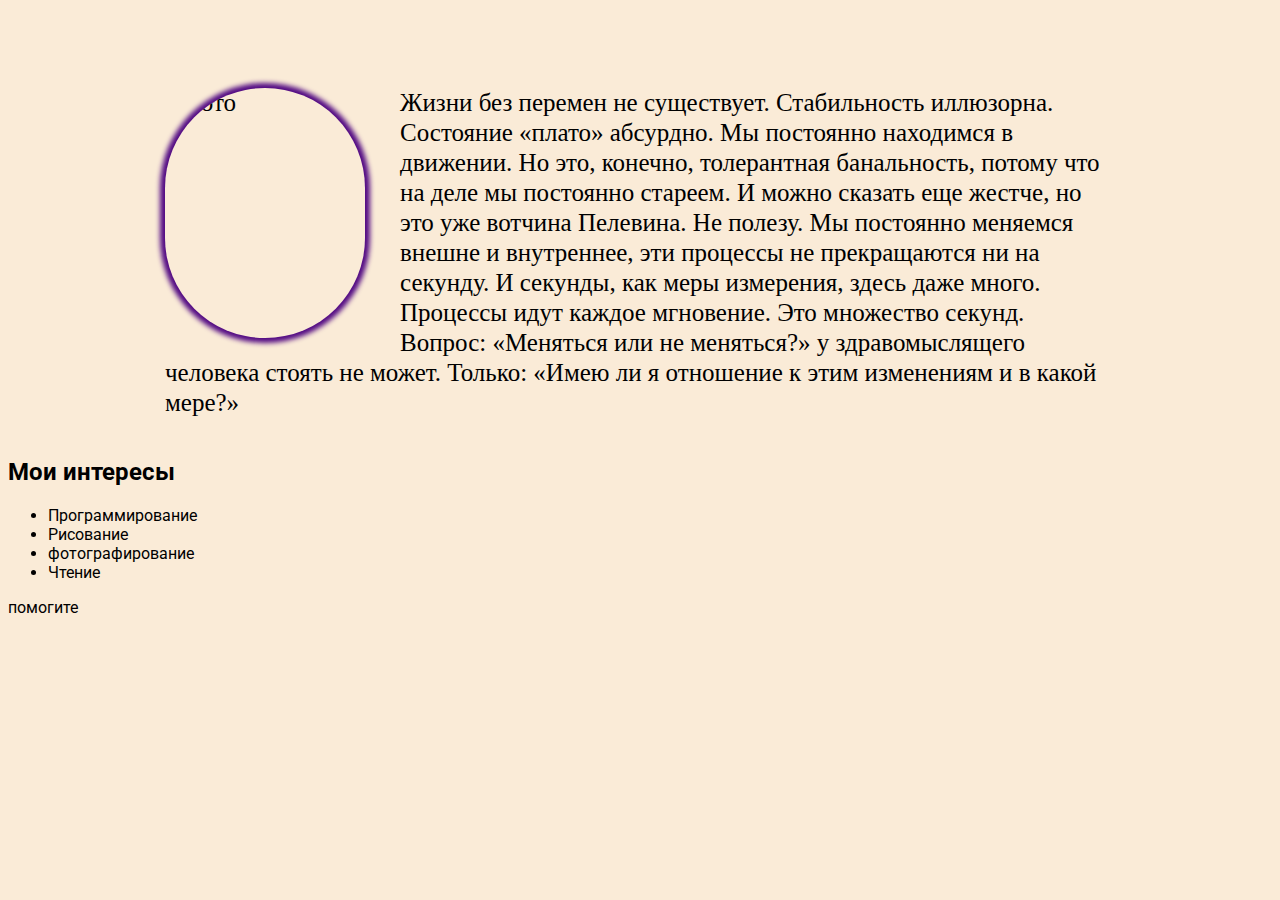
==== about.html @ ca7f554d "Update about.html" ====
<!DOCTYPE html>
<html lang="ru">
<head>
    <meta charset="UTF-8">
    <meta http-equiv="X-UA-Compatible" content="IE=edge">
    <meta name="viewport" content="width=device-width, initial-scale=1.0">
    <title>Мой первый сайт</title>
    <link rel="stylesheet" href="./normalize.css">
    <link rel="stylesheet" href="./style/about.css">
</head>
<body class="root">
    <div class="page">
        <div class="info">
            <p class="info__text">
            <img src="./images/self.jpg" alt="Фото" class="info__image">
             Жизни без перемен не существует.
                Стабильность иллюзорна. Состояние «плато» абсурдно. 
                Мы постоянно находимся в движении. 
                Но это, конечно, толерантная банальность, потому что на деле
                мы постоянно стареем. И можно сказать еще жестче, 
                но это уже вотчина Пелевина. Не полезу.
                Мы постоянно меняемся внешне и внутреннее, эти процессы 
                не прекращаются ни на секунду. И секунды, как меры измерения,
                здесь даже много. Процессы идут каждое мгновение. 
                Это множество секунд. Вопрос: «Меняться или не меняться?»
                у здравомыслящего человека стоять не может. Только: «Имею ли
                я отношение к этим изменениям и в какой мере?»
            </p>
        </div>
    </div>
     <h2>Мои интересы</h2>
        <ul class="card__list">
            <li class="card__list-item">Программирование</li>
            <li class="card__list-item">Рисование</li>
            <li class="card__list-item">фотографирование</li>
            <li class="card__list-item">Чтение</li>
        </ul>
    </div>
</body>
</html>

помогите
---- style/about.css ----
@import url('https://fonts.googleapis.com/css2?family=Exo:wght@400;700&family=Roboto:wght@400;500;700&display=swap');

.root {
    font-family: 'Roboto', sans-serif; 
    background-color: antiquewhite;
}

.page {
    max-width: 950px;
    margin: 0 auto;
    padding-top: 80px;
    padding-bottom: 20px;
}

/* .info {
    display: flex;
} */

.info__image {
    width: 200px;
    height: 250px;
    border-radius: 100px;
    /* border: 2px solid rgb(223, 50, 194); */
    box-shadow: 0 0 5px 5px rgb(82, 9, 131);
    margin-right: 35px;
    float: left;
} 

.info__text {
    font-family: 'Lobster', cursive;
    font-style: normal;
    font-weight: 400;
    font-size: 25px;
    line-height: 30px;
    margin: 0;
}
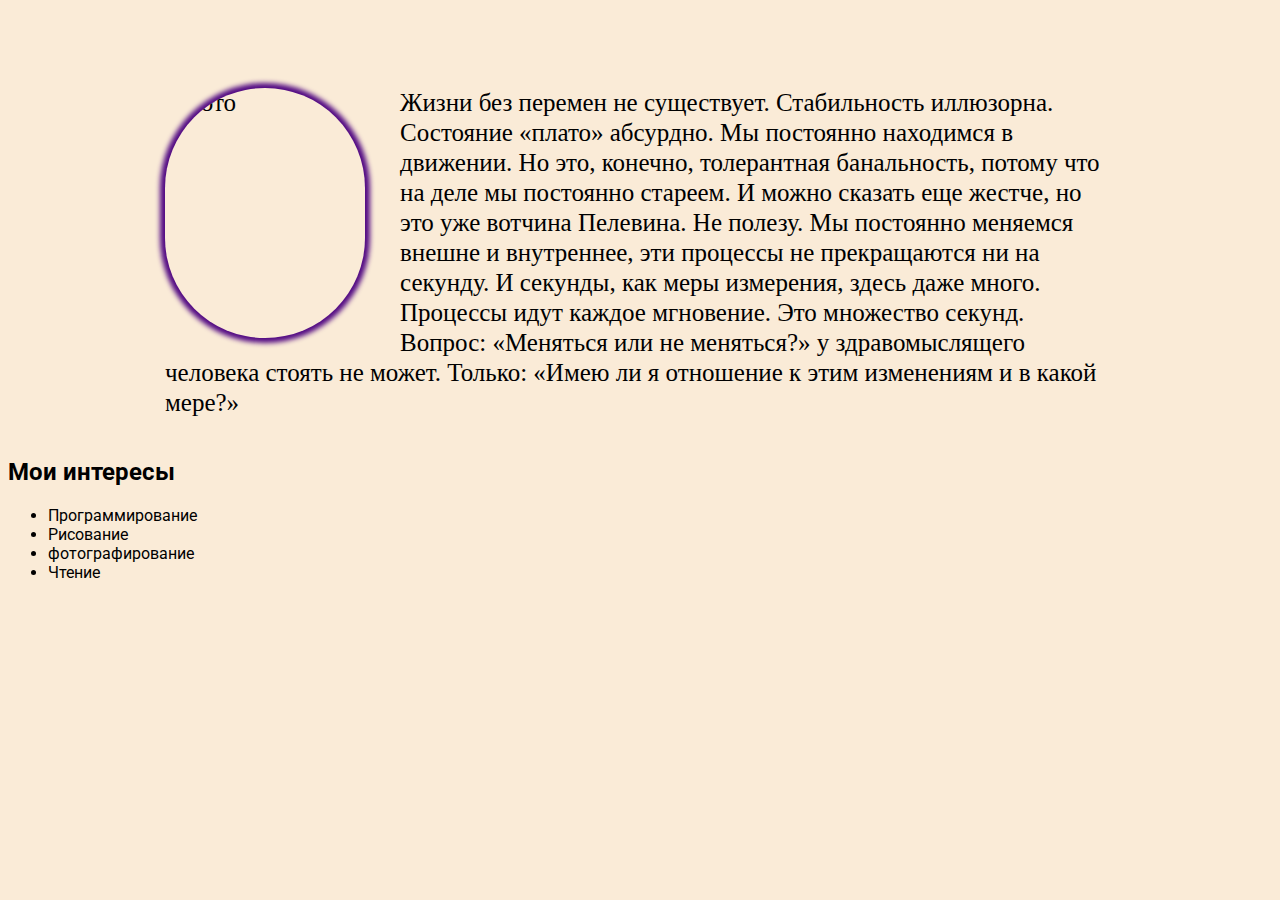
==== commit 5b29edb8: "Update about.html" ====
--- a/about.html
+++ b/about.html
@@ -39,4 +39,4 @@
 </body>
 </html>
 
-помогите
+
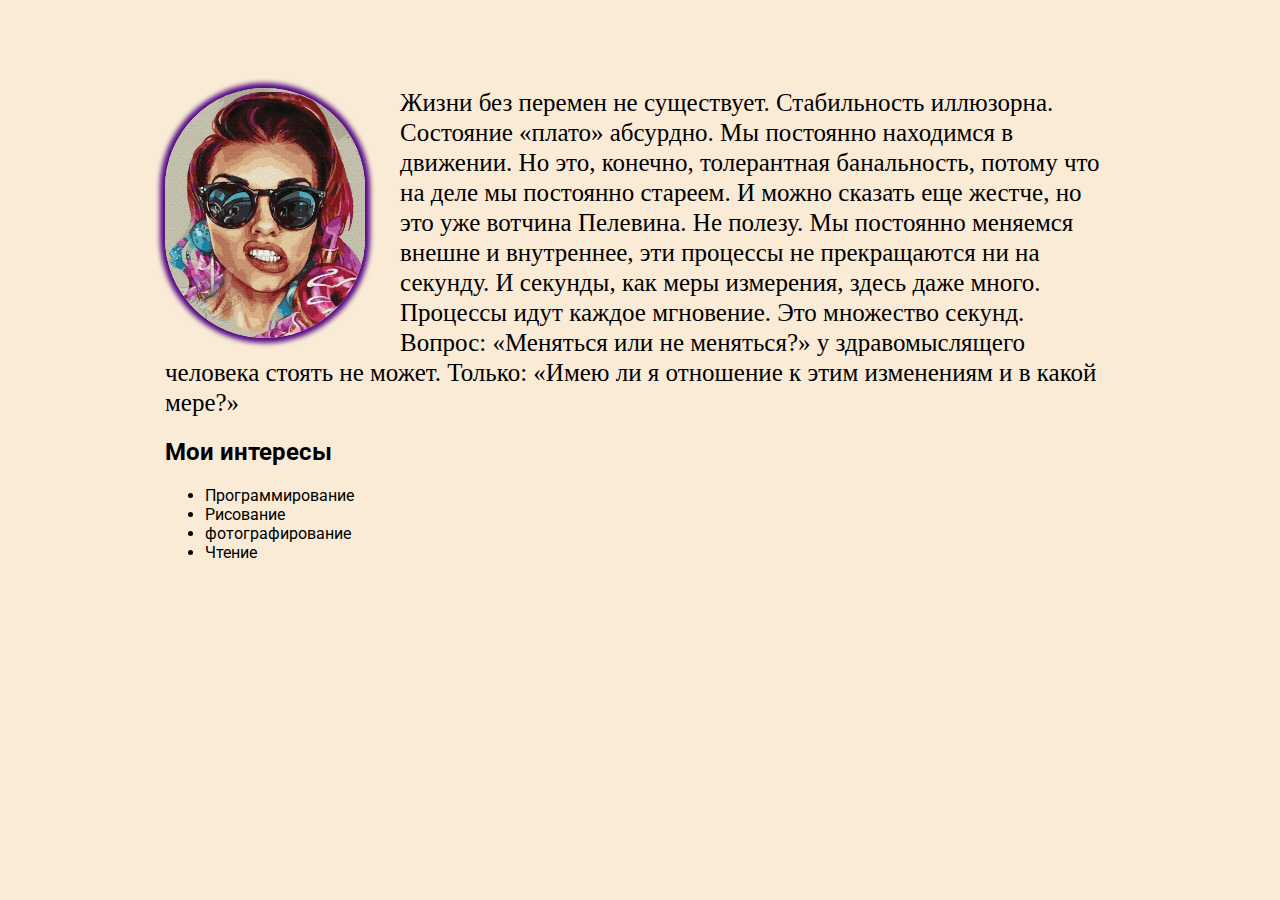
==== commit cdd95d11: "commit 1" ====
--- a/about.html
+++ b/about.html
@@ -27,8 +27,8 @@
                 я отношение к этим изменениям и в какой мере?»
             </p>
         </div>
-    </div>
-     <h2>Мои интересы</h2>
+    <div>
+        <h2>Мои интересы</h2>
         <ul class="card__list">
             <li class="card__list-item">Программирование</li>
             <li class="card__list-item">Рисование</li>
@@ -38,5 +38,3 @@
     </div>
 </body>
 </html>
-
-
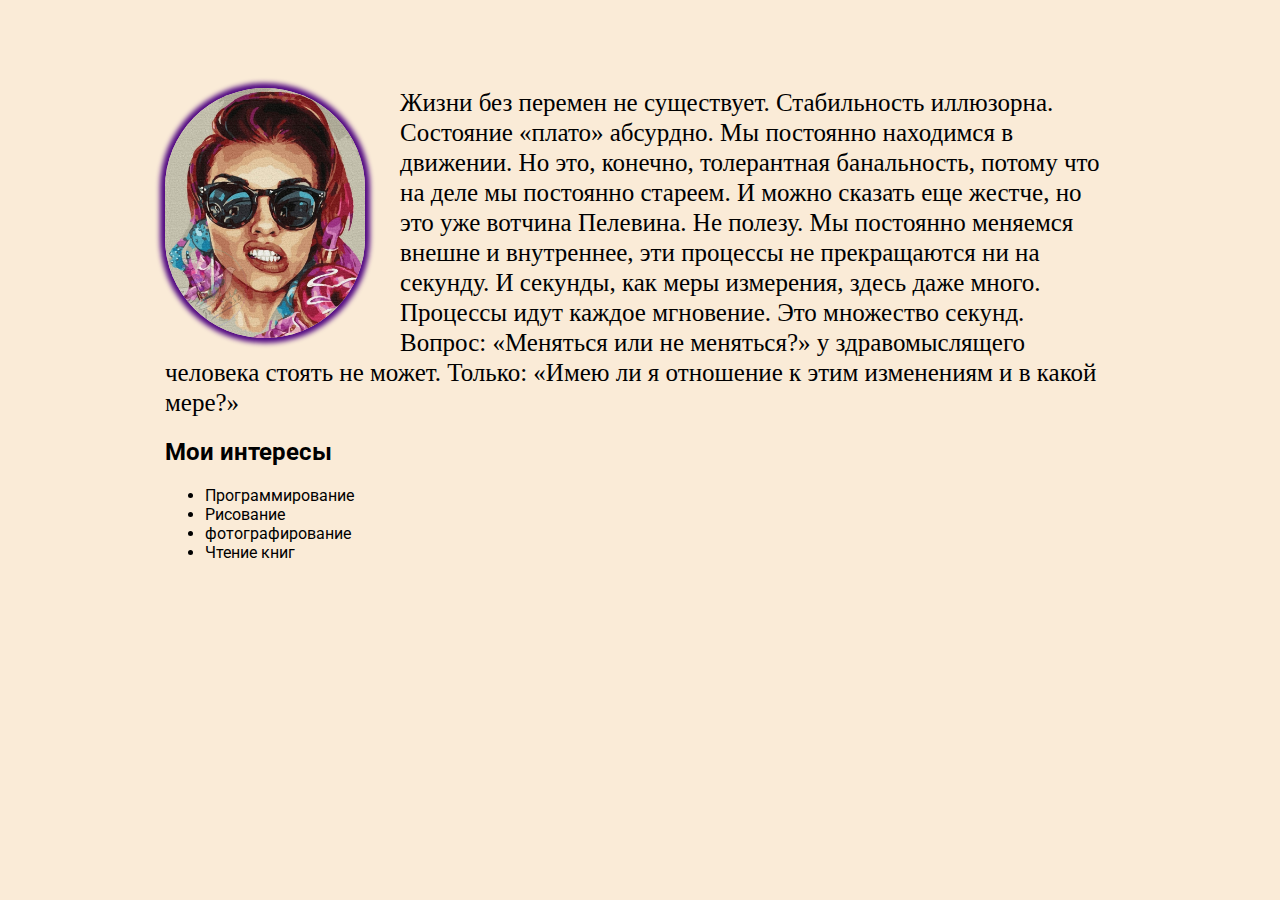
==== commit 80f3f533: "commi 2" ====
--- a/about.html
+++ b/about.html
@@ -33,7 +33,7 @@
             <li class="card__list-item">Программирование</li>
             <li class="card__list-item">Рисование</li>
             <li class="card__list-item">фотографирование</li>
-            <li class="card__list-item">Чтение</li>
+            <li class="card__list-item">Чтение книг</li>
         </ul>
     </div>
 </body>
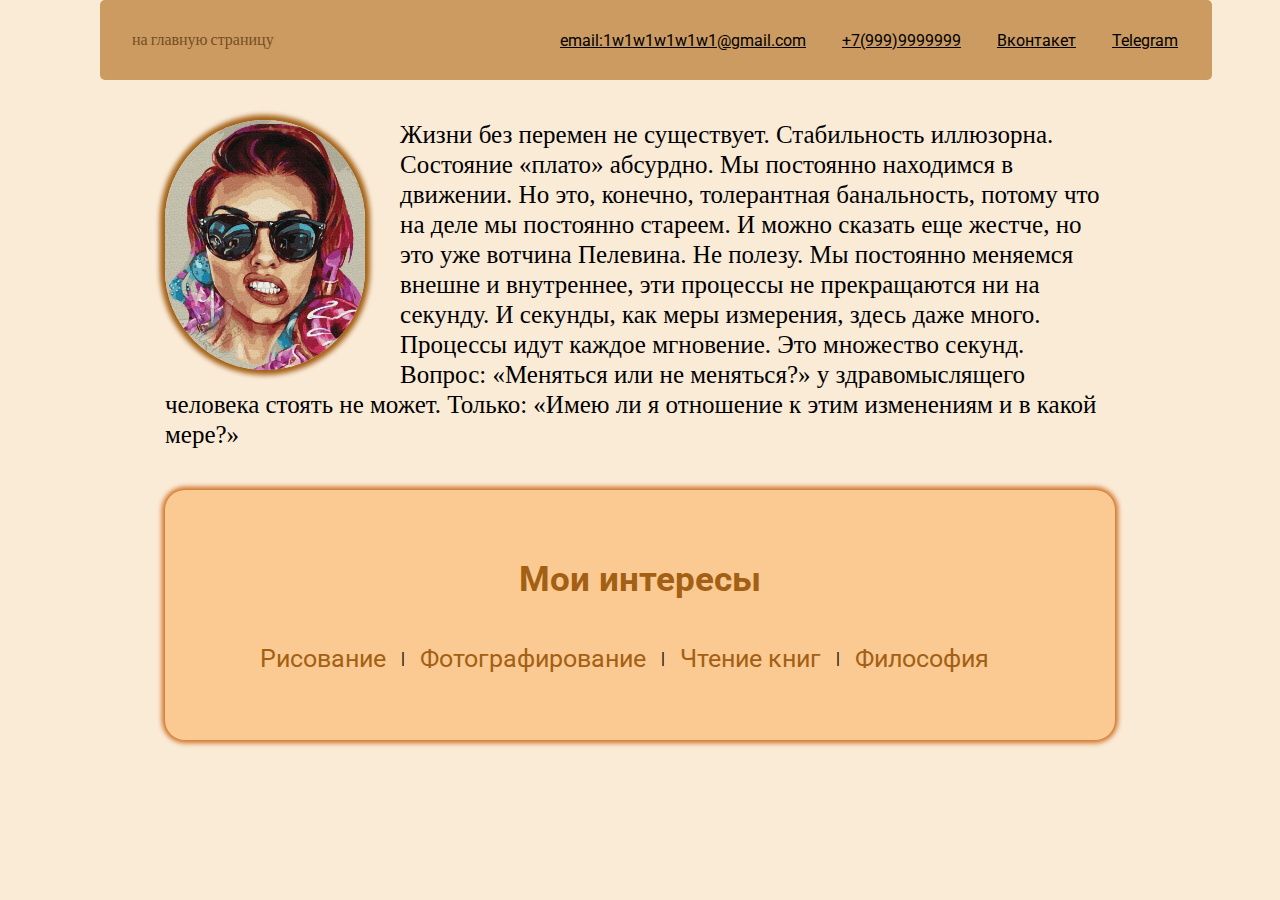
==== commit fbdab9ae: "commit3" ====
--- a/about.html
+++ b/about.html
@@ -9,6 +9,17 @@
     <link rel="stylesheet" href="./style/about.css">
 </head>
 <body class="root">
+    <header class="headeng">
+        <a href="index.html" target="_blank" class="headeng__main">
+            <p class="headeng__title">на главную страницу</p>
+        </a>
+        <ul class="headeng__list">
+            <li class="headeng__item">email:1w1w1w1w1w1@gmail.com</li>
+            <li class="headeng__item">+7(999)9999999</li>
+            <li class="headeng__item">Вконтакет</li>
+            <li class="headeng__item">Telegram</li>
+        </ul>
+    </header>
     <div class="page">
         <div class="info">
             <p class="info__text">
@@ -27,13 +38,16 @@
                 я отношение к этим изменениям и в какой мере?»
             </p>
         </div>
-    <div>
-        <h2>Мои интересы</h2>
+    <div class="card">
+        <h2 class="card__title">Мои интересы</h2>
         <ul class="card__list">
-            <li class="card__list-item">Программирование</li>
             <li class="card__list-item">Рисование</li>
-            <li class="card__list-item">фотографирование</li>
+            |
+            <li class="card__list-item">Фотографирование</li>
+            |
             <li class="card__list-item">Чтение книг</li>
+            |
+            <li class="card__list-item">Философия</li>
         </ul>
     </div>
 </body>
--- a/style/about.css
+++ b/style/about.css
@@ -1,27 +1,75 @@
 @import url('https://fonts.googleapis.com/css2?family=Exo:wght@400;700&family=Roboto:wght@400;500;700&display=swap');
+@import url('https://fonts.googleapis.com/css2?family=Niconne&display=swap');
 
 .root {
     font-family: 'Roboto', sans-serif; 
     background-color: antiquewhite;
+    margin: 0 auto;
+}
+
+.headeng {
+    margin: 0 100px;
+    width: calc(100% - 200px);
+    height: 80px;
+    background: #cc9b62;
+    border-radius: 5px;
+}
+
+.headeng {
+    display: flex;
+    align-items: center;
+    justify-content: space-between;
+    padding: 0 16px;
+}
+
+.headeng__main {
+    color: #754e20;
+    text-decoration: none;
+    transition: .3s;
+    font-family: 'Niconne', cursive;
+}
+
+.headeng__main:hover {
+    text-decoration: none;
+    opacity: .5;
+}
+
+.headeng__title {
+    margin: 16px;
+}
+
+.headeng__list {
+    display: flex;
+    align-items: center;
+    list-style-type: none;
+    text-decoration: underline;
+    padding: 0;
+    margin: 0;
+    height: 100%;
+}
+
+.headeng__item {
+    padding: 0 18px;
+    height: 100%;
+    width: 100%;
+    display: flex;
+    align-items: center;
+    justify-content: center;
+    transition: 0.3s;
 }
 
 .page {
     max-width: 950px;
     margin: 0 auto;
-    padding-top: 80px;
+    padding-top: 40px;
     padding-bottom: 20px;
 }
-
-/* .info {
-    display: flex;
-} */
 
 .info__image {
     width: 200px;
     height: 250px;
     border-radius: 100px;
-    /* border: 2px solid rgb(223, 50, 194); */
-    box-shadow: 0 0 5px 5px rgb(82, 9, 131);
+    box-shadow: 0 0 5px 5px #a36014;
     margin-right: 35px;
     float: left;
 } 
@@ -35,3 +83,36 @@
     margin: 0;
 }
 
+.card {
+    width: 100%;
+    height: 250px;
+    background-color: #faca92;
+    margin-top: 40px;
+    border-radius: 20px;
+    box-shadow: 0 0 5px 3px rgb(207, 112, 34);
+    padding: 40px 80px;
+    box-sizing: border-box;
+}
+
+.card__list {
+    display: flex;
+    align-items: center;
+    margin: 0;
+    padding: 0;
+    list-style-type: none;
+}
+
+.card__list-item {
+    margin: 15px 15px;
+    font-size: 25px;
+    color: #a36014;
+}
+
+.card__title {
+    display: flex;
+    align-items: center;
+    justify-content: center;
+    font-style: normal;
+    font-size: 35px;
+    color: #a36014;
+}
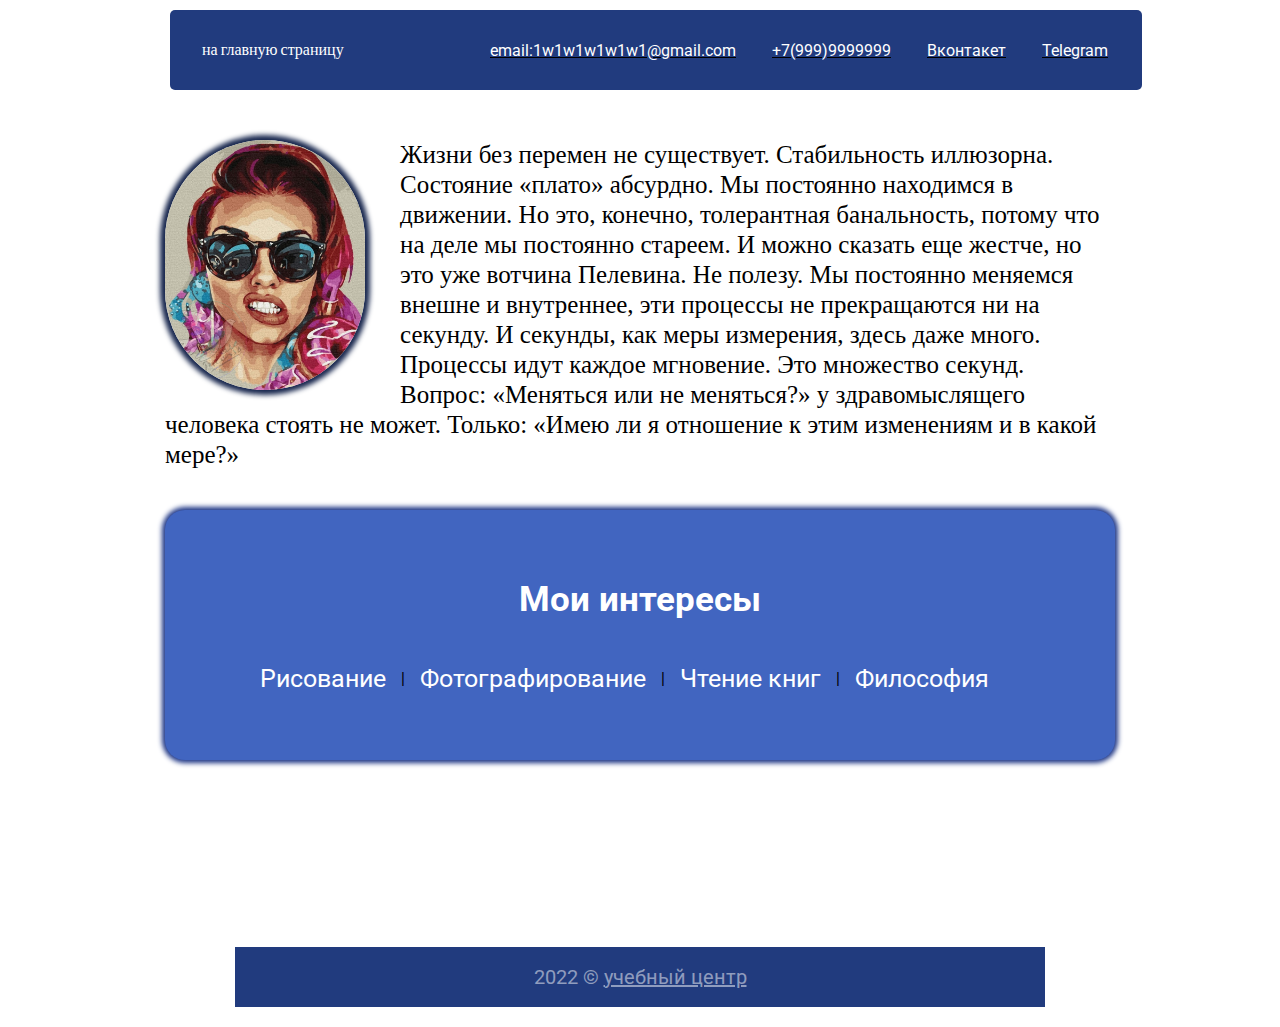
==== commit 3055b557: "commit5" ====
--- a/about.html
+++ b/about.html
@@ -50,5 +50,8 @@
             <li class="card__list-item">Философия</li>
         </ul>
     </div>
+    <footer class="footer">
+        <p class="footer__text">2022 &copy;&#160;<span class="footer__text-centr">учебный центр</span></p>
+    </footer>
 </body>
 </html>
--- a/style/about.css
+++ b/style/about.css
@@ -1,17 +1,18 @@
 @import url('https://fonts.googleapis.com/css2?family=Exo:wght@400;700&family=Roboto:wght@400;500;700&display=swap');
 @import url('https://fonts.googleapis.com/css2?family=Niconne&display=swap');
+@import url('./footer.css');
 
 .root {
     font-family: 'Roboto', sans-serif; 
-    background-color: antiquewhite;
+    background-color: rgb(255, 255, 255);
     margin: 0 auto;
 }
 
 .headeng {
-    margin: 0 100px;
-    width: calc(100% - 200px);
+    margin: 10px 170px;
+    width: calc(100% - 340px);
     height: 80px;
-    background: #cc9b62;
+    background: #213B7E;
     border-radius: 5px;
 }
 
@@ -23,7 +24,7 @@
 }
 
 .headeng__main {
-    color: #754e20;
+    color: #ffffff;
     text-decoration: none;
     transition: .3s;
     font-family: 'Niconne', cursive;
@@ -56,6 +57,7 @@
     align-items: center;
     justify-content: center;
     transition: 0.3s;
+    color: #ffffff;
 }
 
 .page {
@@ -69,7 +71,7 @@
     width: 200px;
     height: 250px;
     border-radius: 100px;
-    box-shadow: 0 0 5px 5px #a36014;
+    box-shadow: 0 0 5px 5px #18274e;
     margin-right: 35px;
     float: left;
 } 
@@ -86,10 +88,10 @@
 .card {
     width: 100%;
     height: 250px;
-    background-color: #faca92;
+    background-color: #4165c0;
     margin-top: 40px;
     border-radius: 20px;
-    box-shadow: 0 0 5px 3px rgb(207, 112, 34);
+    box-shadow: 0 0 5px 3px rgb(29, 53, 133);
     padding: 40px 80px;
     box-sizing: border-box;
 }
@@ -105,7 +107,7 @@
 .card__list-item {
     margin: 15px 15px;
     font-size: 25px;
-    color: #a36014;
+    color: #ffffff;
 }
 
 .card__title {
@@ -114,5 +116,5 @@
     justify-content: center;
     font-style: normal;
     font-size: 35px;
-    color: #a36014;
+    color: #ffffff;
 }
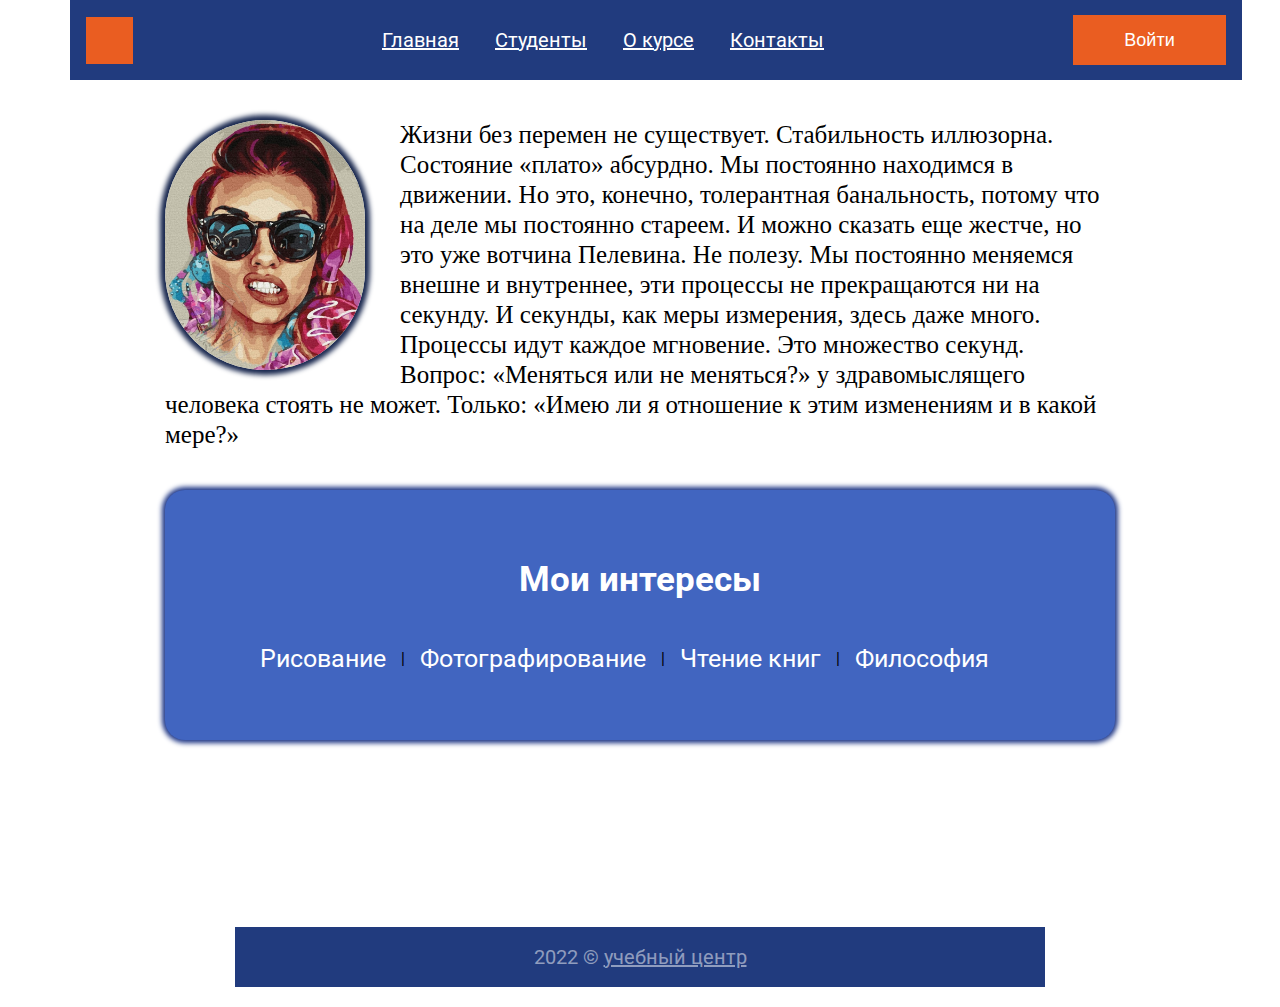
==== commit 8e0188da: "commit6" ====
--- a/about.html
+++ b/about.html
@@ -9,16 +9,34 @@
     <link rel="stylesheet" href="./style/about.css">
 </head>
 <body class="root">
-    <header class="headeng">
-        <a href="index.html" target="_blank" class="headeng__main">
-            <p class="headeng__title">на главную страницу</p>
-        </a>
-        <ul class="headeng__list">
-            <li class="headeng__item">email:1w1w1w1w1w1@gmail.com</li>
-            <li class="headeng__item">+7(999)9999999</li>
-            <li class="headeng__item">Вконтакет</li>
-            <li class="headeng__item">Telegram</li>
+    <header class="header">
+        <img src="./images/logo.png" alt="Логотип" class="header__img">
+        <ul class="header__items">
+            <li class="header__item">
+                <a href="index.html" class="heard__item-text">Главная</a>
+            </li>
+            <li class="header__item">
+                <a href="students.html" class="heard__item-text">Студенты</a>
+            </li>
+            <li class="header__item">
+                <a href="lecture.html" class="heard__item-text">О курсе</a>
+            </li>
+            <li class="header__item">
+                <a href="contacts.html" class="heard__item-text">Контакты</a>
+            </li>
         </ul>
+        <button type="button" class="login-button">Войти</button>
+        <div class="overlay on-popap">
+        <div class="login-popup">
+            <h2 class="login-heading">Войти на сайт</h2>
+            <img src="./images/close.svg" alt="закрытие" class="popup__close">
+            <form class="login-form">
+                <input class="login-input" name="login" type="text" placeholder="Логин" required>
+                <input class="login-password" name="password" type="text" placeholder="Пароль" required>
+                <button class="popup-button" type="submit">Войти</button>
+            </form>
+        </div>
+        </div>
     </header>
     <div class="page">
         <div class="info">
--- a/style/about.css
+++ b/style/about.css
@@ -1,63 +1,12 @@
 @import url('https://fonts.googleapis.com/css2?family=Exo:wght@400;700&family=Roboto:wght@400;500;700&display=swap');
 @import url('https://fonts.googleapis.com/css2?family=Niconne&display=swap');
 @import url('./footer.css');
+@import url('./header.css');
 
 .root {
     font-family: 'Roboto', sans-serif; 
-    background-color: rgb(255, 255, 255);
+    background-color: #ffffff;
     margin: 0 auto;
-}
-
-.headeng {
-    margin: 10px 170px;
-    width: calc(100% - 340px);
-    height: 80px;
-    background: #213B7E;
-    border-radius: 5px;
-}
-
-.headeng {
-    display: flex;
-    align-items: center;
-    justify-content: space-between;
-    padding: 0 16px;
-}
-
-.headeng__main {
-    color: #ffffff;
-    text-decoration: none;
-    transition: .3s;
-    font-family: 'Niconne', cursive;
-}
-
-.headeng__main:hover {
-    text-decoration: none;
-    opacity: .5;
-}
-
-.headeng__title {
-    margin: 16px;
-}
-
-.headeng__list {
-    display: flex;
-    align-items: center;
-    list-style-type: none;
-    text-decoration: underline;
-    padding: 0;
-    margin: 0;
-    height: 100%;
-}
-
-.headeng__item {
-    padding: 0 18px;
-    height: 100%;
-    width: 100%;
-    display: flex;
-    align-items: center;
-    justify-content: center;
-    transition: 0.3s;
-    color: #ffffff;
 }
 
 .page {
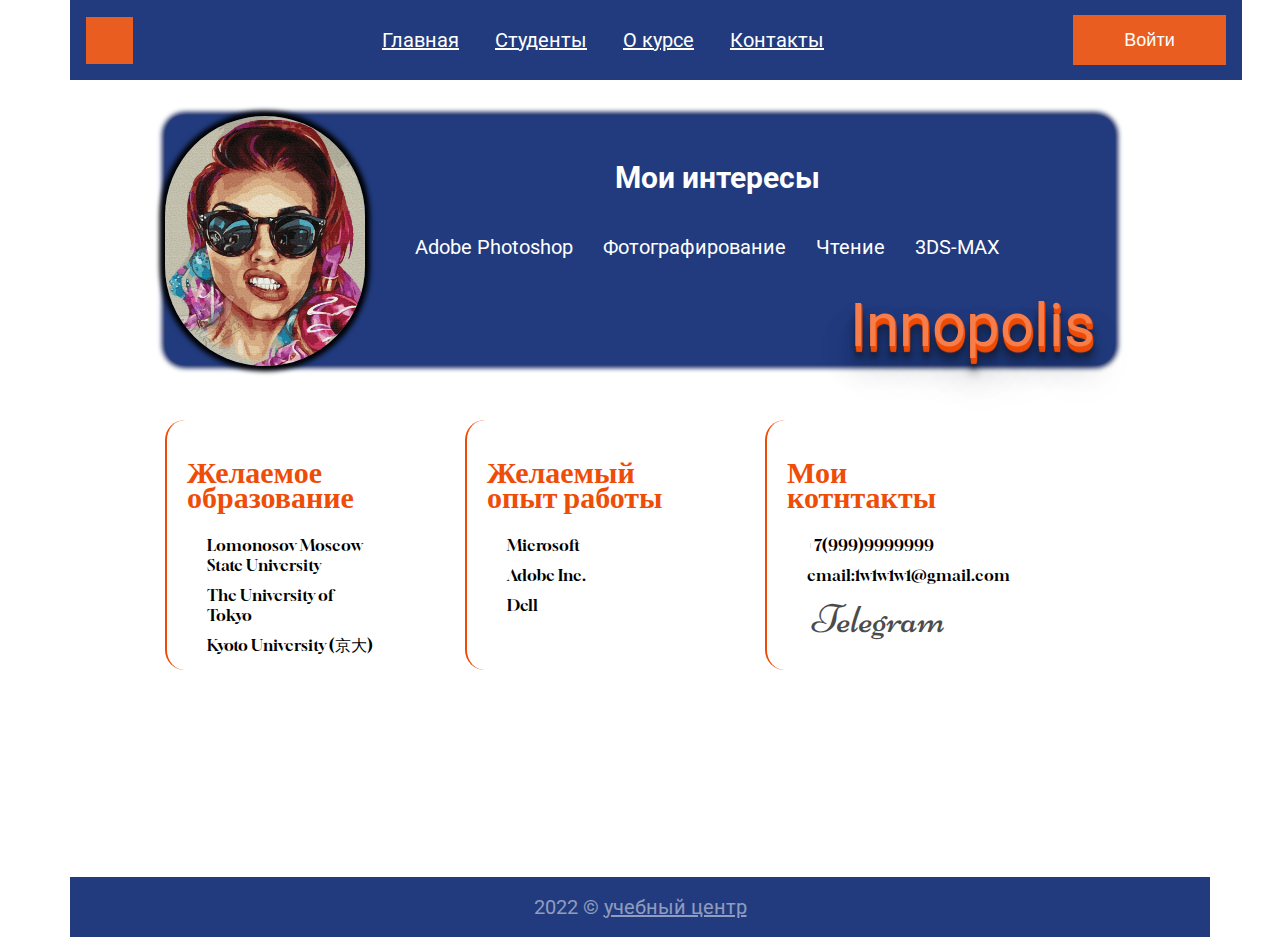
==== commit fd98dbd9: "commit7" ====
--- a/about.html
+++ b/about.html
@@ -39,35 +39,44 @@
         </div>
     </header>
     <div class="page">
-        <div class="info">
-            <p class="info__text">
-            <img src="./images/self.jpg" alt="Фото" class="info__image">
-             Жизни без перемен не существует.
-                Стабильность иллюзорна. Состояние «плато» абсурдно. 
-                Мы постоянно находимся в движении. 
-                Но это, конечно, толерантная банальность, потому что на деле
-                мы постоянно стареем. И можно сказать еще жестче, 
-                но это уже вотчина Пелевина. Не полезу.
-                Мы постоянно меняемся внешне и внутреннее, эти процессы 
-                не прекращаются ни на секунду. И секунды, как меры измерения,
-                здесь даже много. Процессы идут каждое мгновение. 
-                Это множество секунд. Вопрос: «Меняться или не меняться?»
-                у здравомыслящего человека стоять не может. Только: «Имею ли
-                я отношение к этим изменениям и в какой мере?»
-            </p>
+        <img src="./images/self.jpg" alt="Фото" class="info__image">
+        <div class="card">
+            <h2 class="card__title">Мои интересы</h2>
+            <ul class="card__list">
+                <li class="card__list-item">Adobe Photoshop</li>
+                <li class="card__list-item">Фотографирование</li>
+                <li class="card__list-item">Чтение</li>
+                <li class="card__list-item">3DS-MAX</li>
+            </ul>
+            <p class="card__new">Innopolis</p>
         </div>
-    <div class="card">
-        <h2 class="card__title">Мои интересы</h2>
-        <ul class="card__list">
-            <li class="card__list-item">Рисование</li>
-            |
-            <li class="card__list-item">Фотографирование</li>
-            |
-            <li class="card__list-item">Чтение книг</li>
-            |
-            <li class="card__list-item">Философия</li>
-        </ul>
     </div>
+    <div class="review">
+        <div class="review__work">
+            <h2 class="review__title">Желаемое образование</h2>
+            <ul class="review__list">
+                <li class="review__list-item">Lomonosov Moscow State University</li>
+                <li class="review__list-item">The University of Tokyo</li>
+                <li class="review__list-item">Kyoto University (京大)</li>
+            </ul>
+        </div>
+        <div class="review__work">
+            <h2 class="review__title">Желаемый опыт работы</h2>
+            <ul class="review__list">
+                <li class="review__list-item">Microsoft</li>
+                <li class="review__list-item">Adobe Inc.</li>
+                <li class="review__list-item">Dell</li>
+            </ul>
+        </div>
+        <div class="review__work">
+            <h2 class="review__title">Мои котнтакты</h2>
+            <ul class="review__list">
+                <li class="review__list-item">+7(999)9999999</li>
+                <li class="review__list-item">email:1w1w1w1@gmail.com</li>
+            </ul>
+            <a href="#" target="_blank" class="review__tg">Telegram</a>
+        </div>
+    </div>    
     <footer class="footer">
         <p class="footer__text">2022 &copy;&#160;<span class="footer__text-centr">учебный центр</span></p>
     </footer>
--- a/style/about.css
+++ b/style/about.css
@@ -1,5 +1,6 @@
 @import url('https://fonts.googleapis.com/css2?family=Exo:wght@400;700&family=Roboto:wght@400;500;700&display=swap');
 @import url('https://fonts.googleapis.com/css2?family=Niconne&display=swap');
+@import url('https://fonts.googleapis.com/css2?family=Gloock&display=swap');
 @import url('./footer.css');
 @import url('./header.css');
 
@@ -12,7 +13,7 @@
 .page {
     max-width: 950px;
     margin: 0 auto;
-    padding-top: 40px;
+    padding-top: 20px;
     padding-bottom: 20px;
 }
 
@@ -20,28 +21,20 @@
     width: 200px;
     height: 250px;
     border-radius: 100px;
-    box-shadow: 0 0 5px 5px #18274e;
+    box-shadow: 0 0 5px 5px #000000;
     margin-right: 35px;
     float: left;
+    margin-top: 16px;
 } 
-
-.info__text {
-    font-family: 'Lobster', cursive;
-    font-style: normal;
-    font-weight: 400;
-    font-size: 25px;
-    line-height: 30px;
-    margin: 0;
-}
 
 .card {
     width: 100%;
     height: 250px;
-    background-color: #4165c0;
-    margin-top: 40px;
+    background-color: #213B7E;
+    margin-top: 15px;
     border-radius: 20px;
-    box-shadow: 0 0 5px 3px rgb(29, 53, 133);
-    padding: 40px 80px;
+    box-shadow: 0 0 5px 3px rgb(20, 38, 99);
+    padding: 20px 80px;
     box-sizing: border-box;
 }
 
@@ -51,11 +44,12 @@
     margin: 0;
     padding: 0;
     list-style-type: none;
+
 }
 
 .card__list-item {
     margin: 15px 15px;
-    font-size: 25px;
+    font-size: 20px;
     color: #ffffff;
 }
 
@@ -64,6 +58,82 @@
     align-items: center;
     justify-content: center;
     font-style: normal;
-    font-size: 35px;
+    font-size: 30px;
     color: #ffffff;
 }
+
+.card__new {
+    position: absolute;
+    color: #f77e4a;
+    font-size: 60px;
+    text-shadow: 1px 1px 1px #ee4d08,
+             1px 2px 1px #ee4d08,
+             1px 3px 1px #ee4d08,
+             1px 4px 1px #ee4d08,
+             1px 5px 1px #ee4d08,
+             1px 6px 1px #ee4d08,
+             1px 10px 5px rgba(16, 16, 16, 0.5),
+             1px 15px 10px rgba(16, 16, 16, 0.4),
+             1px 20px 30px rgba(16, 16, 16, 0.3),
+             1px 25px 50px rgba(16, 16, 16, 0.2);
+    left: 850px;
+    top: 290px;         
+    margin: 0;
+}
+
+.review {
+    display: flex;
+    align-items: flex-start;
+    max-width: 950px;
+    margin: 0 auto;
+    padding-top: 20px;
+    padding-bottom: 20px;
+}
+
+.review__work {
+    width: 250px;
+    height: 250px;
+    margin-top: 15px;
+    border-radius: 20px;
+    padding: 15px 20px;
+    box-sizing: border-box;
+    margin-right: 50px;
+    border-left: 2px solid #ee4d08;
+}
+
+.review__title {
+    font-family: 'Gloock';
+    font-style: normal;
+    font-size: 30px;
+    line-height: 25px;
+    color: #ee4d08;
+}
+
+.review__list {
+    color: #000000;
+    margin: 0;
+    padding: 0;
+    list-style-type: none;
+}
+
+.review__list-item {
+    font-family: 'Gloock', cursive;
+    margin: 10px 20px;
+    font-size: 16px;
+}
+
+.review__tg {
+    font-family: 'Niconne';
+    color: black;
+    text-decoration: none;
+    opacity: .7;
+    transition: .3s;
+    margin-left: 25px;
+    font-size: 40px;
+}
+
+.review__tg:hover {
+    text-decoration: underline;
+    opacity: 1;
+}
+
